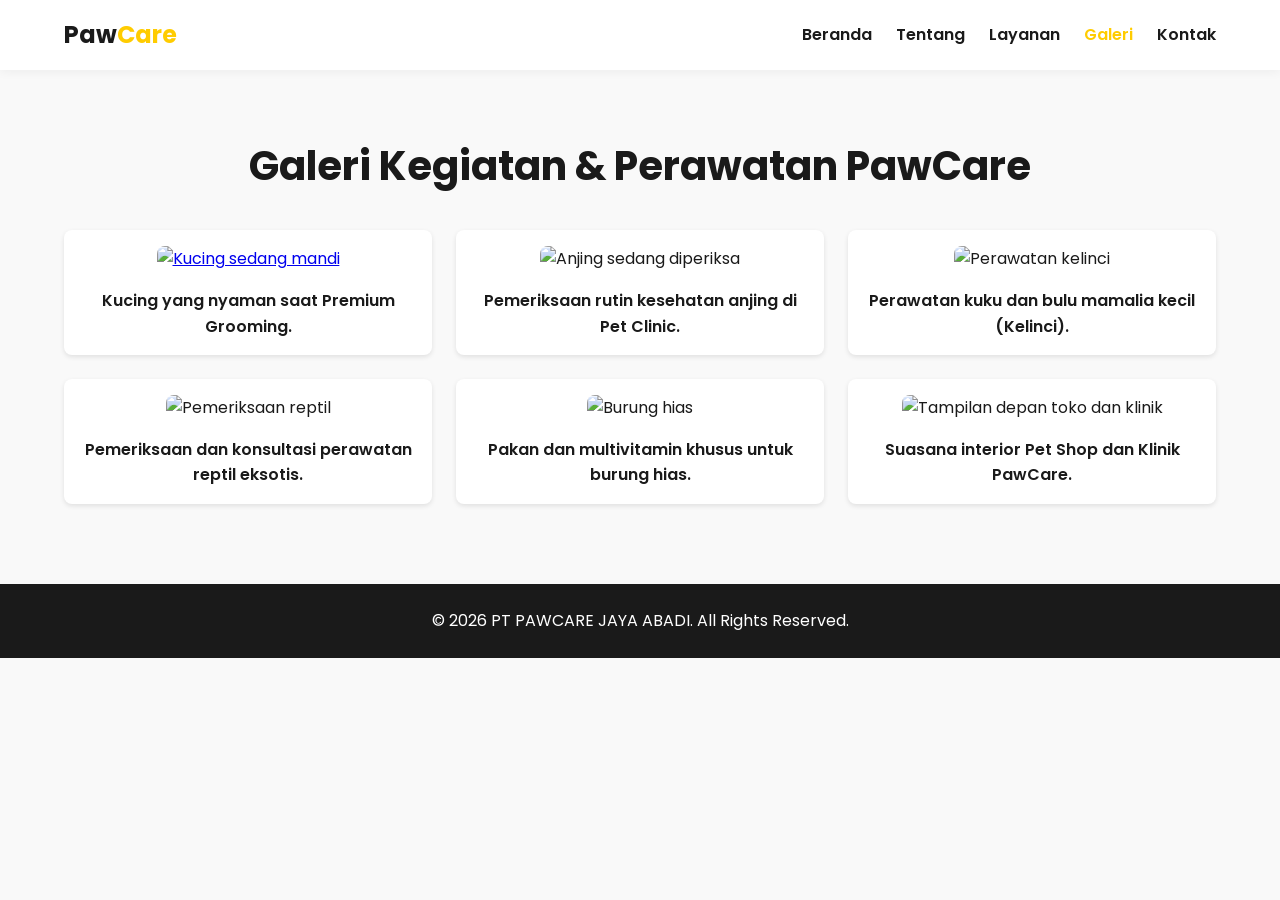
==== galeri.html @ 65287b78 "Commit pertama gw amjay" ====
<!doctype html>
<html lang="id">
  <head>
    <meta charset="UTF-8" />
    <meta name="viewport" content="width=device-width, initial-scale=1.0" />
    <title>Galeri - PawCare</title>
    <link rel="icon" href="img/favicon-1.ico" type="image/x-icon" />
    <link rel="stylesheet" href="css/style.css" />
  </head>
  <body>
    <header>
      <nav>
        <a href="index.html" class="logo">Paw<span>Care</span></a>
        <ul>
          <li><a href="index.html">Beranda</a></li>
          <li><a href="tentang.html">Tentang</a></li>
          <li><a href="layanan.html">Layanan</a></li>
          <li><a href="galeri.html" class="active">Galeri</a></li>
          <li><a href="kontak.html">Kontak</a></li>
        </ul>
      </nav>
    </header>

    <main class="container">
      <h1>Galeri Kegiatan & Perawatan PawCare</h1>

      <div
        class="grid-cards"
        style="grid-template-columns: repeat(auto-fit, minmax(350px, 1fr))"
      >
        <!-- Gambar 1 dibungkus a href agar bisa diklik -->
        <figure>
          <a
            href="img/kucing.jpg"
            target="_blank"
            title="Klik untuk memperbesar"
          >
            <img
              src="img/kucing.jpg"
              alt="Kucing sedang mandi"
              width="600"
              height="400"
            />
          </a>
          <figcaption>Kucing yang nyaman saat Premium Grooming.</figcaption>
        </figure>

        <figure>
          <img
            src="img/anjing.jpg"
            alt="Anjing sedang diperiksa"
            width="600"
            height="400"
          />
          <figcaption>
            Pemeriksaan rutin kesehatan anjing di Pet Clinic.
          </figcaption>
        </figure>

        <figure>
          <img
            src="img/kelinci.jpg"
            alt="Perawatan kelinci"
            width="600"
            height="400"
          />
          <figcaption>
            Perawatan kuku dan bulu mamalia kecil (Kelinci).
          </figcaption>
        </figure>

        <figure>
          <img
            src="img/reptil.jpg"
            alt="Pemeriksaan reptil"
            width="600"
            height="400"
          />
          <figcaption>
            Pemeriksaan dan konsultasi perawatan reptil eksotis.
          </figcaption>
        </figure>

        <figure>
          <img
            src="img/burung.png"
            alt="Burung hias"
            width="600"
            height="400"
          />
          <figcaption>
            Pakan dan multivitamin khusus untuk burung hias.
          </figcaption>
        </figure>

        <figure>
          <img
            src="img/shop.png"
            alt="Tampilan depan toko dan klinik"
            width="600"
            height="400"
          />
          <figcaption>Suasana interior Pet Shop dan Klinik PawCare.</figcaption>
        </figure>
      </div>
    </main>

    <footer>
      <p>&copy; 2026 PT PAWCARE JAYA ABADI. All Rights Reserved.</p>
    </footer>
  </body>
</html>
---- css/style.css ----
/* Mengimpor Google Fonts 'Poppins' */
@import url("https://fonts.googleapis.com/css2?family=Poppins:wght@300;400;600;700&display=swap");

/* --- Reset & Variabel --- */
:root {
  --primary-color: #ffcc00; /* Kuning Murni */
  --text-color: #1a1a1a; /* Dark Slate */
  --bg-color: #f9f9f9; /* Abu-abu Sangat Muda */
  --white: #ffffff;
  --border-color: #dddddd;
}

* {
  margin: 0;
  padding: 0;
  box-sizing: border-box;
}

body {
  font-family: "Poppins", sans-serif;
  background-color: var(--bg-color);
  color: var(--text-color);
  line-height: 1.6;
}

/* --- Tipografi & Heading --- */
h1,
h2,
h3 {
  color: var(--text-color);
  margin-bottom: 1rem;
}

h1 {
  font-size: 2.5rem;
  text-align: center;
  margin: 2rem 0;
}

h2 {
  font-size: 2rem;
  border-bottom: 3px solid var(--primary-color);
  display: inline-block;
  padding-bottom: 0.2rem;
}

/* --- Layout & Komponen --- */
.container {
  width: 90%;
  max-width: 1200px;
  margin: 0 auto;
  padding: 2rem 0;
}

/* Header & Navigasi */
header {
  background-color: var(--white);
  box-shadow: 0 2px 10px rgba(0, 0, 0, 0.05);
  position: sticky;
  top: 0;
  z-index: 100;
}

nav {
  display: flex;
  justify-content: space-between;
  align-items: center;
  width: 90%;
  max-width: 1200px;
  margin: 0 auto;
  padding: 1rem 0;
}

.logo {
  font-size: 1.5rem;
  font-weight: 700;
  color: var(--text-color);
  text-decoration: none;
}

.logo span {
  color: var(--primary-color);
}

nav ul {
  list-style: none;
  display: flex;
  gap: 1.5rem;
}

nav a {
  text-decoration: none;
  color: var(--text-color);
  font-weight: 600;
  transition: color 0.3s;
}

nav a:hover,
nav a.active {
  color: var(--primary-color);
}

/* Tombol (CTA) */
.btn {
  display: inline-block;
  background-color: var(--primary-color);
  color: var(--text-color);
  padding: 0.8rem 1.5rem;
  text-decoration: none;
  font-weight: 600;
  border-radius: 5px;
  border: none;
  cursor: pointer;
  transition: background-color 0.3s;
}

.btn:hover {
  background-color: #e6b800; /* Kuning Emas */
}

/* Media (Gambar & Video) */
img,
video {
  max-width: 100%;
  height: auto;
  border-radius: 8px;
}

/* Card / Article Style */
.grid-cards {
  display: grid;
  grid-template-columns: repeat(auto-fit, minmax(300px, 1fr));
  gap: 1.5rem;
  margin-top: 1.5rem;
}

article {
  background-color: var(--white);
  padding: 1.5rem;
  border-radius: 8px;
  box-shadow: 0 4px 6px rgba(0, 0, 0, 0.05);
}

/* Tabel */
table {
  width: 100%;
  border-collapse: collapse;
  margin-top: 1.5rem;
  background-color: var(--white);
}

table caption {
  font-weight: 700;
  font-size: 1.2rem;
  margin-bottom: 1rem;
}

th,
td {
  padding: 1rem;
  border: 1px solid var(--border-color);
  text-align: left;
}

th {
  background-color: var(--primary-color);
  color: var(--text-color);
}

/* Form */
fieldset {
  border: 2px solid var(--primary-color);
  padding: 2rem;
  border-radius: 8px;
  background-color: var(--white);
  margin-bottom: 2rem;
}

legend {
  font-weight: 700;
  padding: 0 1rem;
  background-color: var(--primary-color);
  border-radius: 4px;
}

.form-group {
  margin-bottom: 1.5rem;
  display: flex;
  flex-direction: column;
}

label {
  font-weight: 600;
  margin-bottom: 0.5rem;
}

input[type="text"],
input[type="email"],
input[type="tel"],
select,
textarea {
  width: 100%;
  padding: 0.8rem;
  border: 1px solid var(--border-color);
  border-radius: 4px;
  font-family: inherit;
}

.checkbox-group {
  display: flex;
  align-items: center;
  gap: 0.5rem;
  margin-bottom: 1.5rem;
}

.checkbox-group label {
  margin-bottom: 0;
  font-weight: 400;
}

/* Footer */
footer {
  background-color: var(--text-color);
  color: var(--white);
  text-align: center;
  padding: 1.5rem 0;
  margin-top: 3rem;
}

/* Aside & Galeri Khusus */
aside {
  background-color: var(--primary-color);
  padding: 1.5rem;
  border-radius: 8px;
  margin-top: 2rem;
}
aside h3 {
  margin-bottom: 0.5rem;
  border-bottom: none;
}
aside ul {
  margin-left: 1.5rem;
}

figure {
  background-color: var(--white);
  padding: 1rem;
  border-radius: 8px;
  box-shadow: 0 2px 5px rgba(0, 0, 0, 0.1);
  text-align: center;
}
figcaption {
  margin-top: 1rem;
  font-weight: 600;
}
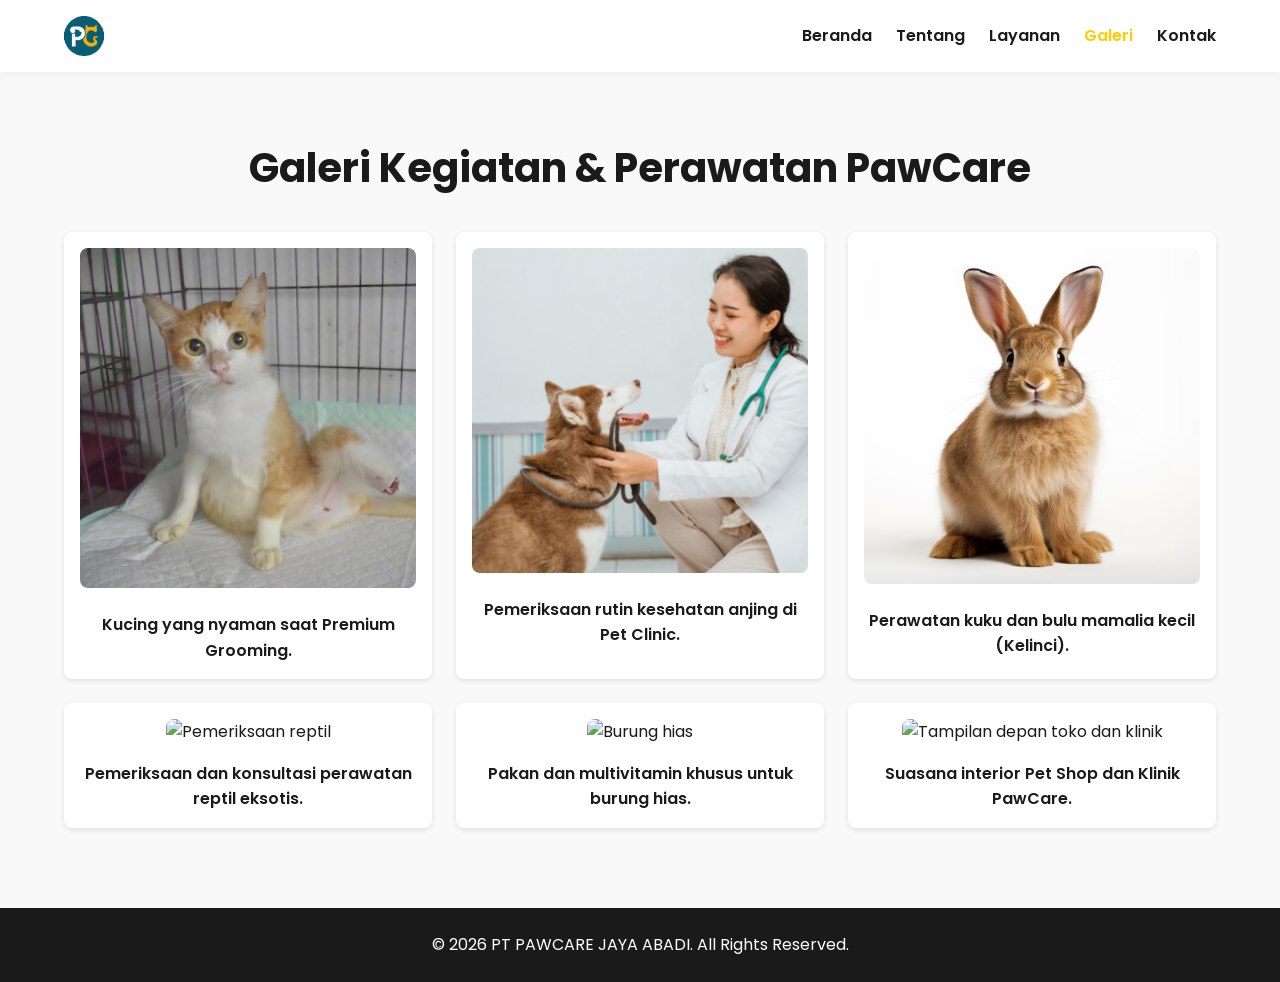
==== commit c6248ef6: "lagi dan lagi" ====
--- a/galeri.html
+++ b/galeri.html
@@ -4,13 +4,15 @@
     <meta charset="UTF-8" />
     <meta name="viewport" content="width=device-width, initial-scale=1.0" />
     <title>Galeri - PawCare</title>
-    <link rel="icon" href="img/favicon-1.ico" type="image/x-icon" />
+    <link rel="icon" href="img/favicon.ico" type="image/x-icon" />
     <link rel="stylesheet" href="css/style.css" />
   </head>
   <body>
     <header>
       <nav>
-        <a href="index.html" class="logo">Paw<span>Care</span></a>
+        <a href="index.html" class="logo" aria-label="PawCare home">
+          <img src="img/Logo-main.png" alt="PawCare" />
+        </a>
         <ul>
           <li><a href="index.html">Beranda</a></li>
           <li><a href="tentang.html">Tentang</a></li>
@@ -31,12 +33,12 @@
         <!-- Gambar 1 dibungkus a href agar bisa diklik -->
         <figure>
           <a
-            href="img/kucing.jpg"
+            href="img/Kucing.png"
             target="_blank"
             title="Klik untuk memperbesar"
           >
             <img
-              src="img/kucing.jpg"
+              src="img/Kucing.png"
               alt="Kucing sedang mandi"
               width="600"
               height="400"
@@ -47,7 +49,7 @@
 
         <figure>
           <img
-            src="img/anjing.jpg"
+            src="img/Anjing.png"
             alt="Anjing sedang diperiksa"
             width="600"
             height="400"
@@ -59,7 +61,7 @@
 
         <figure>
           <img
-            src="img/kelinci.jpg"
+            src="img/Kelinci.png"
             alt="Perawatan kelinci"
             width="600"
             height="400"
@@ -71,7 +73,7 @@
 
         <figure>
           <img
-            src="img/reptil.jpg"
+            src="img/reptil.png"
             alt="Pemeriksaan reptil"
             width="600"
             height="400"
--- a/css/style.css
+++ b/css/style.css
@@ -72,14 +72,16 @@
 }
 
 .logo {
-  font-size: 1.5rem;
-  font-weight: 700;
-  color: var(--text-color);
+  display: inline-flex;
+  align-items: left;
   text-decoration: none;
 }
 
-.logo span {
-  color: var(--primary-color);
+.logo img {
+  display: block;
+  width: 40px;
+  height: 40px;
+  object-fit: contain;
 }
 
 nav ul {
@@ -253,3 +255,18 @@
   margin-top: 1rem;
   font-weight: 600;
 }
+
+.petshop-banner {
+  grid-column: 1 / -1;
+  width: 100%;
+  height: 345px;
+  overflow: hidden;
+  border-radius: 8px;
+}
+
+.petshop-banner img {
+  width: 100%;
+  height: 100%;
+  object-fit: cover;
+  display: block;
+}
